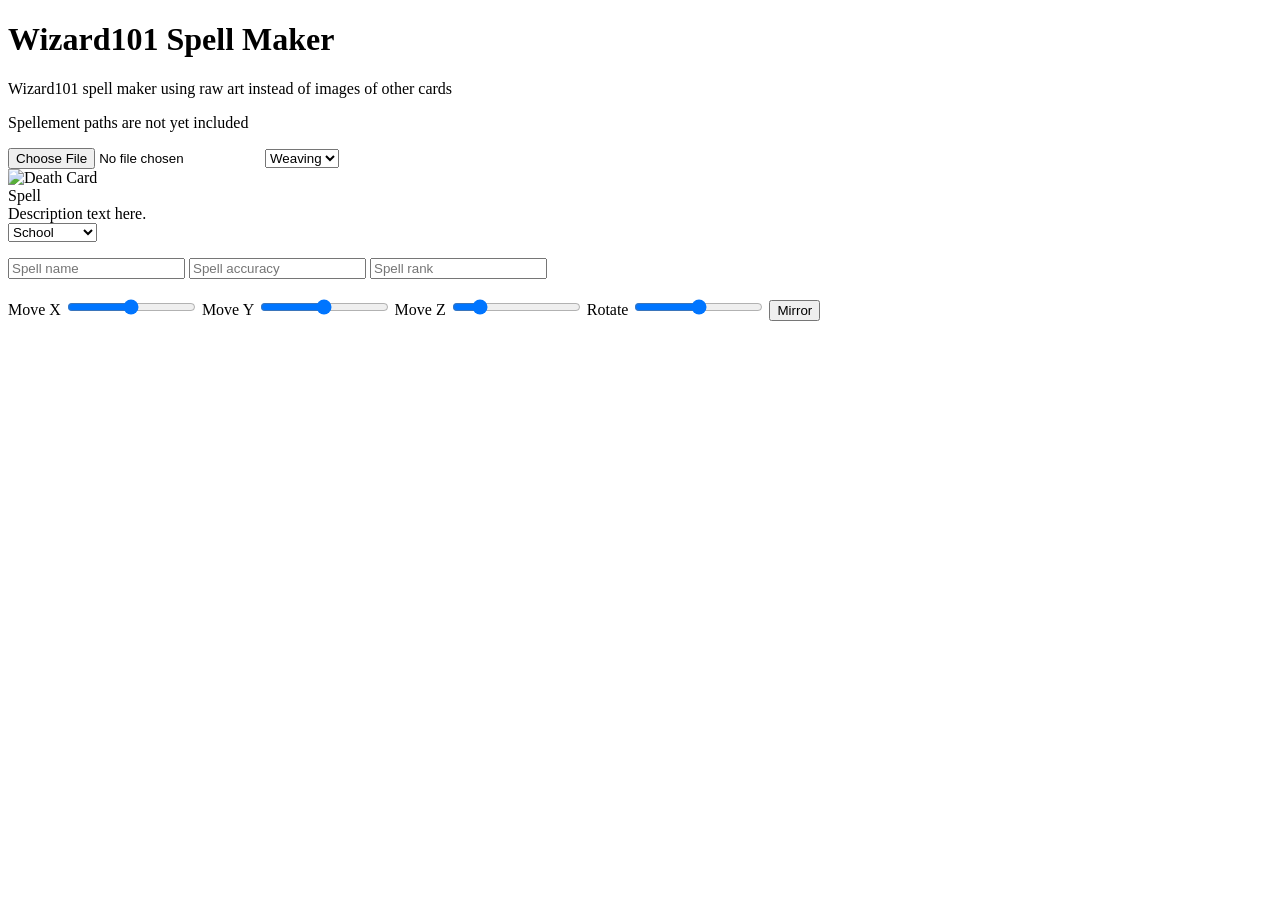
==== content.html @ 51ccfba2 "initial commit" ====
<!DOCTYPE html>
<html>
<head>
    <title>Wizard101 Spell Maker</title>
    <link rel="stylesheet" href="style.css">
</head>
<body>
    <p></p>
    <div class="introduction">
        <h1>Wizard101 Spell Maker</h1>
        <p>Wizard101 spell maker using raw art instead of images of other cards</p>
        <p>Spellement paths are not yet included</p>
    </div>
    <p></p>
    <div class="workspace">
        <input type="file" accept="image/*" id="art-input">
        <select id="weaving-select">
            <option value="no-weaving">Weaving</option>
            <option value="fire-weaving">Fire</option>
            <option value="storm-weaving">Storm</option>
            <option value="ice-weaving">Ice</option>
            <option value="balance-weaving">Balance</option>
            <option value="death-weaving">Death</option>
            <option value="myth-weaving">Myth</option>
            <option value="life-weaving">Life</option>
            <option value="star-weaving">Star</option>
            <option value="sun-weaving">Sun</option>
            <option value="moon-weaving">Moon</option>
            <option value="shadow-weaving">Shadow</option>
        </select>
        <div class="card-frame" id="card-frame">
            <div id="card-spiral" class="card-spiral"></div>
            <div class="user-image-wrapper" id="user-image-wrapper">
                <div id="user-image"></div>
            </div>

            <img id="display-card" src="SpellBack/balance.png" alt="Death Card" class="card">
            <div class="weaving-display" id="weaving-display"></div>
            <div class="nameplate" id="nameplate">Spell</div>
            <div class="accuracy" id="accuracy"></div>
            <div class="rank" id="rank"></div>
            <div class="school" id="school"></div>
            <div class="type" id="type"></div>
            <div class="pip1" id="pip1"></div>
            <div class="pip2" id="pip2"></div>
            <div class="pip3" id="pip3"></div>
            <div class="description" id="description">Description text here.</div>
        </div>

        <div class="icon-bank" id="icon-bank"></div>
        <select id="target-select">
            <option value="school">School</option>
            <option value="type">Type</option>
            <option value="pip">Pip</option>
            <option value="image">Image</option>
            <option value="description">Description</option>
        </select>
    </div>
    

    <p></p>
    <input type="text" id="name-input" placeholder="Spell name">
    <input type="text" id="accuracy-input" placeholder="Spell accuracy">
    <input type="text" id="rank-input" placeholder="Spell rank">
    <div class="description-workspace" id="description-workspace">
        <div id="description-input" contenteditable="true" class="rich-input"></div>
        <div class="color-swatches">
            <div class="swatch" id="swatch-black" style="background-color: black;"></div>
            <div class="swatch" id="swatch-purple" style="background-color: rgb(105, 24, 64);"></div>
            <div class="swatch" id="swatch-white" style="background-color: white;"></div>
            <input type="color" id="custom-color-picker" style="display: none;">
        </div>
    </div>

    <label>Move X <input type="range" id="art-x" min="-100" max="200" value="50"></label>
    <label>Move Y <input type="range" id="art-y" min="-100" max="200" value="50"></label>
    <label>Move Z <input type="range" id="art-scale" min="10" max="500" value="100"></label>
    <label>Rotate <input type="range" id="art-rotate" min="-180" max="180" value="0"></label>
    <button id="mirror" class="mirror">Mirror</button>

    <div id="preset-image-bank"></div>
    
    <p></p>
    <div id="circle-container"></div>
    <div id="circle-container2"></div>
    <div id="circle-container3"></div>

    <script src="https://cdnjs.cloudflare.com/ajax/libs/html2canvas/1.4.1/html2canvas.min.js"></script>
    <script src="script.js"></script>
</body>
</html>
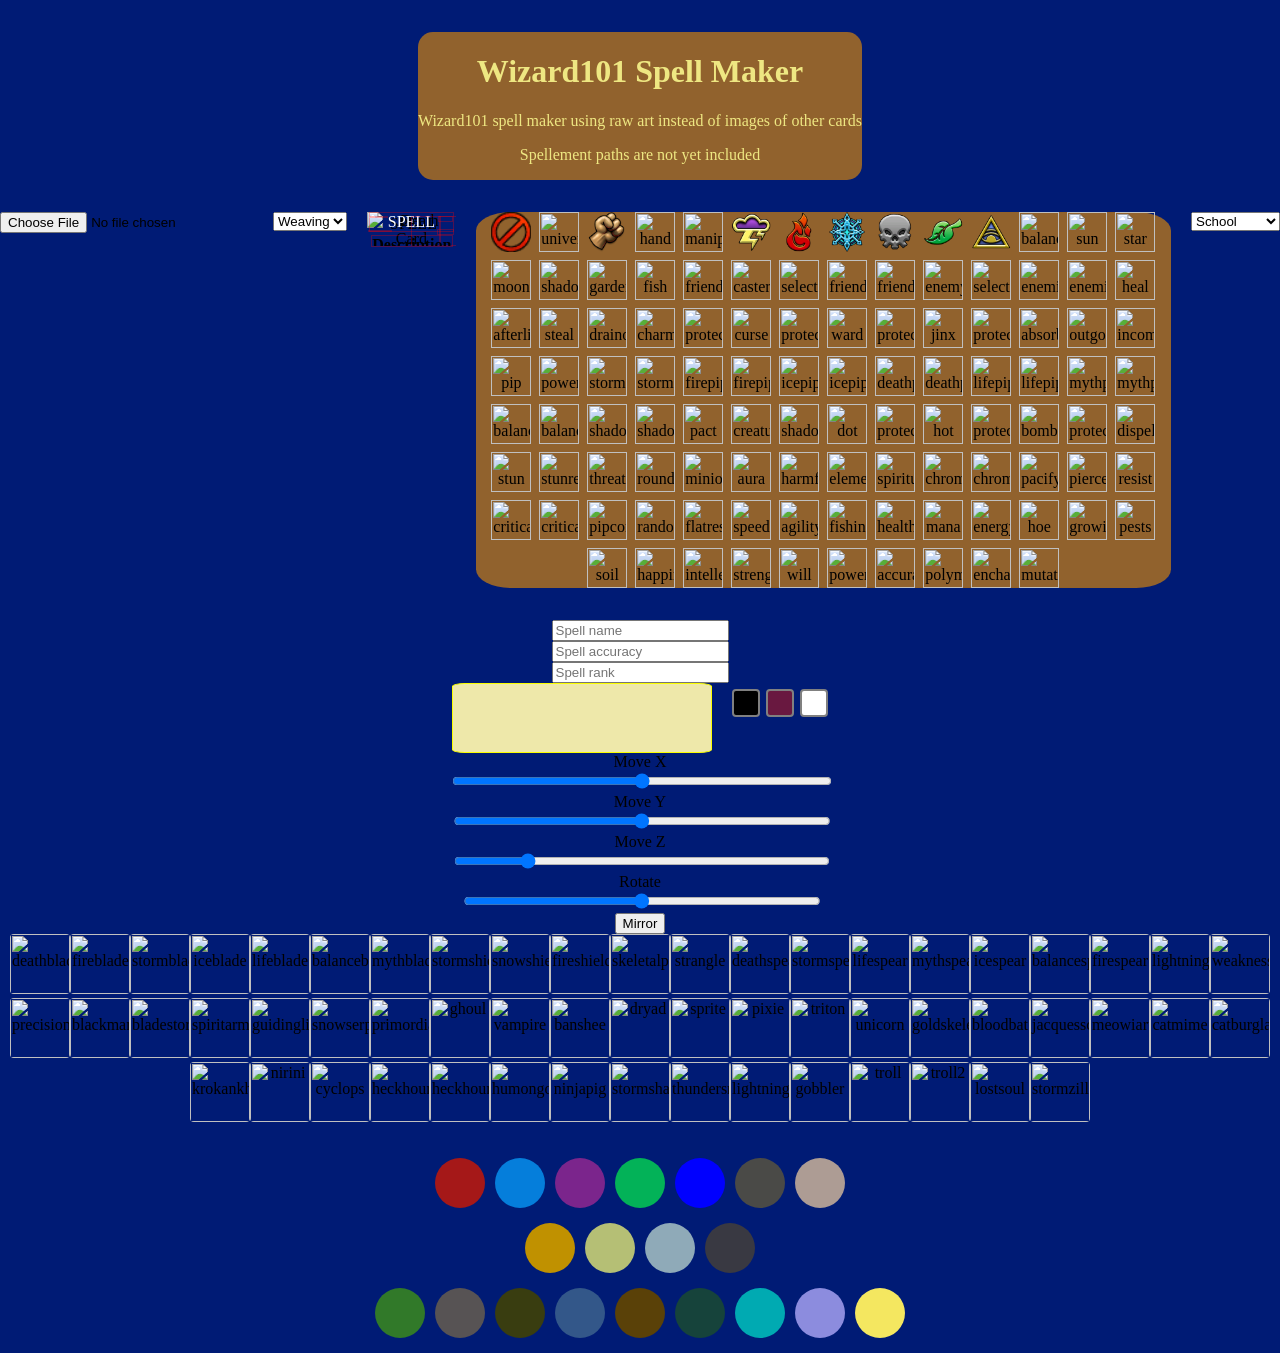
==== commit 47ebab84: "Add files via upload" ====
--- a/content.html
+++ b/content.html
@@ -1,91 +1,91 @@
-<!DOCTYPE html>
-<html>
-<head>
-    <title>Wizard101 Spell Maker</title>
-    <link rel="stylesheet" href="style.css">
-</head>
-<body>
-    <p></p>
-    <div class="introduction">
-        <h1>Wizard101 Spell Maker</h1>
-        <p>Wizard101 spell maker using raw art instead of images of other cards</p>
-        <p>Spellement paths are not yet included</p>
-    </div>
-    <p></p>
-    <div class="workspace">
-        <input type="file" accept="image/*" id="art-input">
-        <select id="weaving-select">
-            <option value="no-weaving">Weaving</option>
-            <option value="fire-weaving">Fire</option>
-            <option value="storm-weaving">Storm</option>
-            <option value="ice-weaving">Ice</option>
-            <option value="balance-weaving">Balance</option>
-            <option value="death-weaving">Death</option>
-            <option value="myth-weaving">Myth</option>
-            <option value="life-weaving">Life</option>
-            <option value="star-weaving">Star</option>
-            <option value="sun-weaving">Sun</option>
-            <option value="moon-weaving">Moon</option>
-            <option value="shadow-weaving">Shadow</option>
-        </select>
-        <div class="card-frame" id="card-frame">
-            <div id="card-spiral" class="card-spiral"></div>
-            <div class="user-image-wrapper" id="user-image-wrapper">
-                <div id="user-image"></div>
-            </div>
-
-            <img id="display-card" src="SpellBack/balance.png" alt="Death Card" class="card">
-            <div class="weaving-display" id="weaving-display"></div>
-            <div class="nameplate" id="nameplate">Spell</div>
-            <div class="accuracy" id="accuracy"></div>
-            <div class="rank" id="rank"></div>
-            <div class="school" id="school"></div>
-            <div class="type" id="type"></div>
-            <div class="pip1" id="pip1"></div>
-            <div class="pip2" id="pip2"></div>
-            <div class="pip3" id="pip3"></div>
-            <div class="description" id="description">Description text here.</div>
-        </div>
-
-        <div class="icon-bank" id="icon-bank"></div>
-        <select id="target-select">
-            <option value="school">School</option>
-            <option value="type">Type</option>
-            <option value="pip">Pip</option>
-            <option value="image">Image</option>
-            <option value="description">Description</option>
-        </select>
-    </div>
-    
-
-    <p></p>
-    <input type="text" id="name-input" placeholder="Spell name">
-    <input type="text" id="accuracy-input" placeholder="Spell accuracy">
-    <input type="text" id="rank-input" placeholder="Spell rank">
-    <div class="description-workspace" id="description-workspace">
-        <div id="description-input" contenteditable="true" class="rich-input"></div>
-        <div class="color-swatches">
-            <div class="swatch" id="swatch-black" style="background-color: black;"></div>
-            <div class="swatch" id="swatch-purple" style="background-color: rgb(105, 24, 64);"></div>
-            <div class="swatch" id="swatch-white" style="background-color: white;"></div>
-            <input type="color" id="custom-color-picker" style="display: none;">
-        </div>
-    </div>
-
-    <label>Move X <input type="range" id="art-x" min="-100" max="200" value="50"></label>
-    <label>Move Y <input type="range" id="art-y" min="-100" max="200" value="50"></label>
-    <label>Move Z <input type="range" id="art-scale" min="10" max="500" value="100"></label>
-    <label>Rotate <input type="range" id="art-rotate" min="-180" max="180" value="0"></label>
-    <button id="mirror" class="mirror">Mirror</button>
-
-    <div id="preset-image-bank"></div>
-    
-    <p></p>
-    <div id="circle-container"></div>
-    <div id="circle-container2"></div>
-    <div id="circle-container3"></div>
-
-    <script src="https://cdnjs.cloudflare.com/ajax/libs/html2canvas/1.4.1/html2canvas.min.js"></script>
-    <script src="script.js"></script>
-</body>
+<!DOCTYPE html>
+<html>
+<head>
+    <title>Wizard101 Spell Maker</title>
+    <link rel="stylesheet" href="style.css">
+</head>
+<body>
+    <p></p>
+    <div class="introduction">
+        <h1>Wizard101 Spell Maker</h1>
+        <p>Wizard101 spell maker using raw art instead of images of other cards</p>
+        <p>Spellement paths are not yet included</p>
+    </div>
+    <p></p>
+    <div class="workspace">
+        <input type="file" accept="image/*" id="art-input">
+        <select id="weaving-select">
+            <option value="no-weaving">Weaving</option>
+            <option value="fire-weaving">Fire</option>
+            <option value="storm-weaving">Storm</option>
+            <option value="ice-weaving">Ice</option>
+            <option value="balance-weaving">Balance</option>
+            <option value="death-weaving">Death</option>
+            <option value="myth-weaving">Myth</option>
+            <option value="life-weaving">Life</option>
+            <option value="star-weaving">Star</option>
+            <option value="sun-weaving">Sun</option>
+            <option value="moon-weaving">Moon</option>
+            <option value="shadow-weaving">Shadow</option>
+        </select>
+        <div class="card-frame" id="card-frame">
+            <div id="card-spiral" class="card-spiral"></div>
+            <div class="user-image-wrapper" id="user-image-wrapper">
+                <div id="user-image"></div>
+            </div>
+
+            <img id="display-card" src="SpellBack/balance.png" alt="Death Card" class="card">
+            <div class="weaving-display" id="weaving-display"></div>
+            <div class="nameplate" id="nameplate">Spell</div>
+            <div class="accuracy" id="accuracy"></div>
+            <div class="rank" id="rank"></div>
+            <div class="school" id="school"></div>
+            <div class="type" id="type"></div>
+            <div class="pip1" id="pip1"></div>
+            <div class="pip2" id="pip2"></div>
+            <div class="pip3" id="pip3"></div>
+            <div class="description" id="description">Description text here.</div>
+        </div>
+
+        <div class="icon-bank" id="icon-bank"></div>
+        <select id="target-select">
+            <option value="school">School</option>
+            <option value="type">Type</option>
+            <option value="pip">Pip</option>
+            <option value="image">Image</option>
+            <option value="description">Description</option>
+        </select>
+    </div>
+    
+
+    <p></p>
+    <input type="text" id="name-input" placeholder="Spell name">
+    <input type="text" id="accuracy-input" placeholder="Spell accuracy">
+    <input type="text" id="rank-input" placeholder="Spell rank">
+    <div class="description-workspace" id="description-workspace">
+        <div id="description-input" contenteditable="true" class="rich-input"></div>
+        <div class="color-swatches">
+            <div class="swatch" id="swatch-black" style="background-color: black;"></div>
+            <div class="swatch" id="swatch-purple" style="background-color: rgb(105, 24, 64);"></div>
+            <div class="swatch" id="swatch-white" style="background-color: white;"></div>
+            <input type="color" id="custom-color-picker" style="display: none;">
+        </div>
+    </div>
+
+    <label>Move X <input type="range" id="art-x" min="-100" max="200" value="50"></label>
+    <label>Move Y <input type="range" id="art-y" min="-100" max="200" value="50"></label>
+    <label>Move Z <input type="range" id="art-scale" min="10" max="500" value="100"></label>
+    <label>Rotate <input type="range" id="art-rotate" min="-180" max="180" value="0"></label>
+    <button id="mirror" class="mirror">Mirror</button>
+
+    <div id="preset-image-bank"></div>
+    
+    <p></p>
+    <div id="circle-container"></div>
+    <div id="circle-container2"></div>
+    <div id="circle-container3"></div>
+
+    <script src="https://cdnjs.cloudflare.com/ajax/libs/html2canvas/1.4.1/html2canvas.min.js"></script>
+    <script src="script.js"></script>
+</body>
 </html>
--- a/style.css
+++ b/style.css
@@ -0,0 +1,326 @@
+@font-face {
+    font-family: "Shermlock";
+    src: url("shermlock/Shermlock.woff2") format("woff2");
+}
+
+h1, p {
+    color: rgb(238, 231, 130);
+}
+
+.introduction {
+    background-color: rgb(145, 98, 45);
+    border-radius: 15px;
+}
+
+body, html {
+    width: 100%;
+    min-height: 100vh;
+    background-attachment: fixed;
+    margin: 0;
+    background-color: rgb(0, 27, 117);
+    background-image: url("OtherImages/Backdrop.jpg");
+    background-size: 100% 100%;
+    background-position: center;
+    background-repeat: no-repeat;
+    font-family: 'Comic Sans MS', 'Comic Sans', cursive;
+    display: flex;
+    flex-direction: column;
+    align-items: center;
+    text-align: center;
+}
+
+.workspace {
+    display: flex;
+    flex-direction: row;
+    gap: 20px;
+    align-items: flex-start;
+}
+
+.description-workspace {
+    display: flex;
+    flex-direction: row;
+    gap: 20px;
+    align-items: flex-start;
+}
+
+.icon-bank {
+    display: flex;
+    flex-wrap: wrap;
+    justify-content: center;
+    background-color: rgb(145, 98, 45);
+    border-radius: 5%;
+    gap: 8px;
+    width: 700px;
+}
+
+.card {
+    position: relative;
+    z-index: 3;
+    display: block;
+    width: 100%;
+    height: 100%;
+}
+
+.circle {
+    height: 50px;
+    width: 50px;
+    border-radius: 50%;
+    display: inline-block;
+    cursor: pointer;
+    transition: transform 0.15s ease;
+}
+
+.circle:hover {
+    transform: scale(1.15);
+}
+
+#circle-container, #circle-container2, #circle-container3 {
+    display: flex;
+    flex-wrap: wrap;
+    gap: 10px;
+    justify-content: center;
+    margin-bottom: 15px;
+}
+
+.card-frame {
+    position: relative;
+    display: inline-block;
+    overflow: hidden;
+    cursor: pointer;
+}
+
+.nameplate, .description, .accuracy, .rank, .type, .school, .pip1, .pip2, .pip3, .diagonal {
+    position: absolute;
+    text-align: center;
+    z-index: 4;
+    outline: 1px solid rgb(255, 0, 0, 0.3);
+}
+
+.nameplate {
+    top: 2.5%;
+    left: 3.5%;
+    width: 93%;
+    font-family: 'Shermlock', 'Comic Sans MS', 'Comic Sans', cursive;
+    text-transform: uppercase;
+    color: white;
+    font-size: 16px;
+    white-space: nowrap;
+    overflow: hidden;
+    text-shadow: 2px 2px black;
+}
+
+.description {
+    top: 66%;
+    left: 5.5%;
+    width: 90%;
+    height: 30%;
+    font-family: 'Comic Sans MS', 'Comic Sans', cursive;
+    color: black;
+    font-size: 16px;
+    font-weight: 700;
+    overflow: hidden;
+}
+
+.accuracy {
+    top: 52%;
+    left: 2.5%;
+    width: 25%;
+    font-family: 'Comic Sans MS', 'Comic Sans', cursive;
+    text-transform: uppercase;
+    color: yellow;
+    font-size: 18px;
+    white-space: nowrap;
+    overflow: hidden;
+    text-shadow: 2px 2px black;
+}
+
+.rank {
+    top: 14%;
+    left: 5%;
+    width: 17%;
+    font-family: 'Shermlock', 'Comic Sans MS', 'Comic Sans', cursive;
+    text-transform: uppercase;
+    color: yellow;
+    font-size: 22px;
+    white-space: nowrap;
+    overflow: hidden;
+    text-shadow:
+        -1px -1px 0 black,
+         1px -1px 0 black,
+        -1px  1px 0 black,
+         1px  1px 0 black;
+}
+
+.school {
+    top: 14.5%;
+    left: 81%;
+    width: 15%;
+    height: 10%;
+    background-size: contain;
+    background-repeat: no-repeat;
+    background-position: center;
+}
+
+.type {
+    position: absolute;
+    top: 51%;
+    left: 80%;
+    width: 17%;
+    height: 11.5%;
+    background-size: contain;
+    background-repeat: no-repeat;
+    background-position: center;
+}
+
+.user-image-wrapper {
+    position: absolute;
+    top: 10%;
+    left: 1%;
+    width: 100%;
+    height: 100%;
+    overflow: hidden;   /* the enforcement mechanism */
+    z-index: 2;
+}
+
+#user-image {
+    position: absolute;
+    top: 0;
+    left: 0;
+    width: 100%;
+    height: 100%;
+    background-size: contain;
+    background-repeat: no-repeat;
+    background-position: center;
+}
+
+.card-spiral {
+    position: absolute;
+    top: -13%;
+    left: 7%;
+    height: 100%;
+    width: 90%;
+    background-image: url("OtherImages/spiralreshaped.jpg");
+    background-size: contain;
+    background-repeat: no-repeat;
+    background-position: center;
+    z-index: 1;
+}
+
+input[type="range"] {
+    width: 200%;
+    max-width: 1200px;
+    transform: translateX(-25%);
+}
+
+.rich-input {
+    border: 1px solid rgb(251, 255, 0);
+    background-color: palegoldenrod;
+    border-radius: 5%;
+    min-height: 60px;
+    width: 250px;
+    text-align: left;
+    padding: 4px;
+}
+
+.inline-icon {
+    height: 1.2em;
+    vertical-align: middle;
+    position: relative;
+    top: -2px;
+}
+
+.bank-icon {
+    width: 40px;
+    height: 40px;
+    cursor: pointer;
+    transition: transform 0.1s ease;
+}
+
+.bank-icon:hover {
+    transform: scale(1.1);
+}
+
+.pip1, .pip2, .pip3 {
+    width: 28px;
+    height: 28px;
+    object-fit: contain;
+    background-size: contain;
+    background-repeat: no-repeat;
+    background-position: center;
+}
+
+.pip1 {
+    top: 15%;
+    left: 45px;
+}
+
+.pip2 {
+    top: 15%;
+    left:73px;
+}
+
+.pip3 {
+    top: 15%;
+    left: 101px;
+}
+
+.color-swatches {
+    display: flex;
+    gap: 6px;
+    margin-top: 6px;
+}
+
+.swatch {
+    width: 24px;
+    height: 24px;
+    border: 2px solid gray;
+    border-radius: 4px;
+    cursor: pointer;
+}
+
+.preset-image-bank {
+    display: flex;
+    flex-wrap: wrap;
+    gap: 8px;
+    justify-content: center;
+    max-height: 300px;
+    overflow-y: auto;
+    background-color: rgb(145, 98, 45);
+    border-radius: 8px;
+    padding: 8px;
+}
+
+.preset-thumb {
+    width: 60px;
+    height: 60px;
+    object-fit: cover;
+    cursor: pointer;
+    border-radius: 4px;
+    transition: transform 0.1s ease;
+}
+
+.preset-thumb:hover {
+    transform: scale(1.08);
+}
+
+/* .diagonal {
+    clip-path: polygon(0 0, 100% 0, 0 100%);
+} */
+
+.weaving-display {
+    position: absolute;
+    top: 0;
+    left: 0;
+    width: 100%;
+    height: 100%;
+    pointer-events: none; /* so it doesn't block the card's click-to-download */
+}
+
+.diagonal {
+    width: 100%;
+    height: 100%;
+    background-size: cover;
+    background-repeat: no-repeat;
+    background-position: center;
+    clip-path: polygon(0 0, 90% 0, 0 110%);
+}
